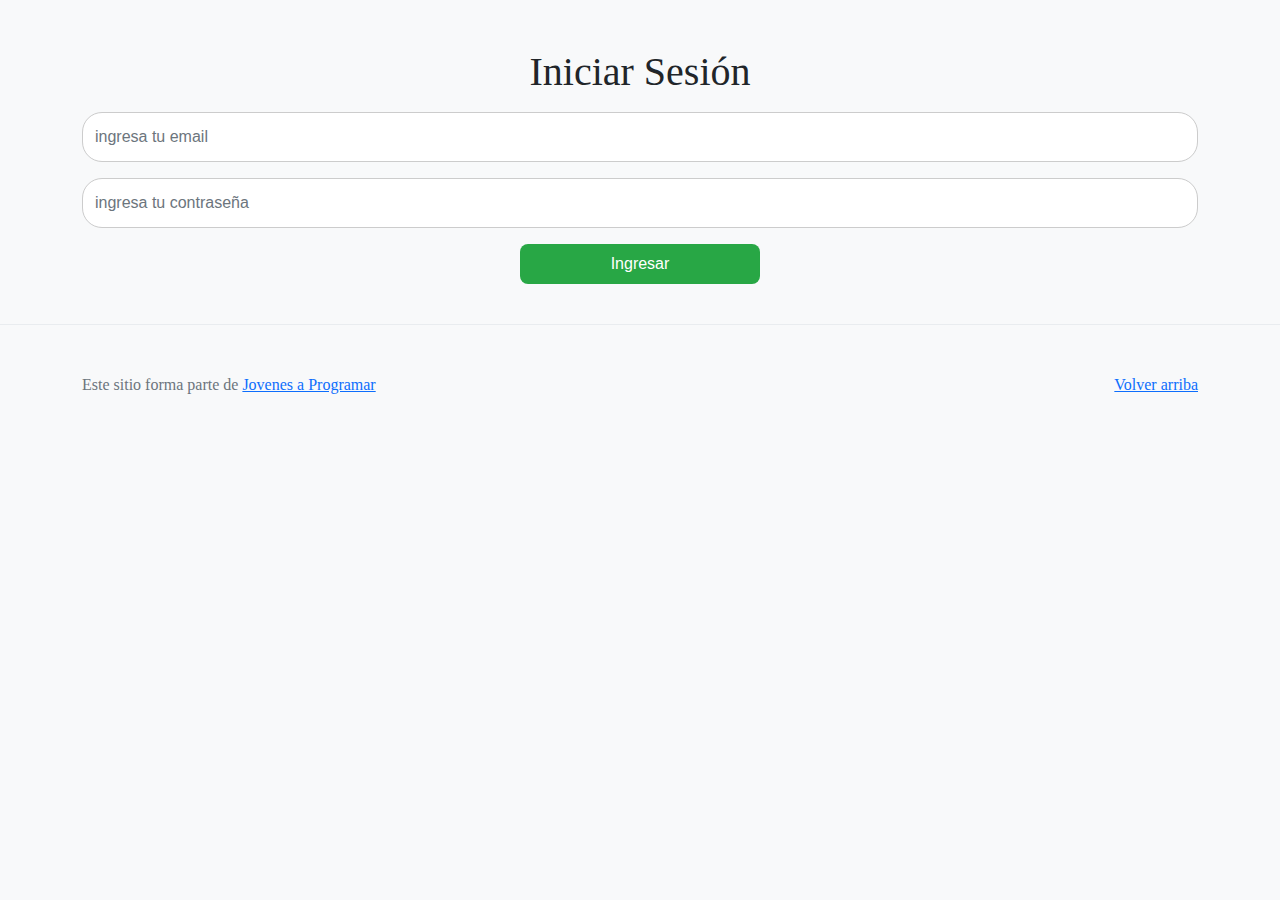
==== index.html @ 631a6965 "Desafiate, agregue la redireccion a login" ====
<!DOCTYPE html>
<html lang="es">

<head>
  <meta http-equiv="Content-Type" content="text/html; charset=UTF-8">
  <meta name="viewport" content="width=device-width, initial-scale=1, shrink-to-fit=no">
  <title>eMercado - Todo lo que busques está aquí</title>

  <link href="https://fonts.googleapis.com/css?family=Raleway:300,300i,400,400i,700,700i,900,900i" rel="stylesheet">
  <link href="css/bootstrap.min.css" rel="stylesheet">
  <link href="css/styles.css" rel="stylesheet">
</head>

<body>
  <nav class="navbar navbar-expand-lg navbar-dark bg-dark p-1">
    <div class="container">
      <button class="navbar-toggler" type="button" data-bs-toggle="collapse" data-bs-target="#navbarNav"
        aria-controls="navbarNav" aria-expanded="false" aria-label="Toggle navigation">
        <span class="navbar-toggler-icon"></span>
      </button>
      <div class="collapse navbar-collapse" id="navbarNav">
        <ul class="navbar-nav w-100 justify-content-between">
          <li class="nav-item">
            <a class="nav-link active" href="index.html">Inicio</a>
          </li>
          <li class="nav-item">
            <a class="nav-link" href="categories.html">Categorías</a>
          </li>
          <li class="nav-item">
            <a class="nav-link" href="sell.html">Vender</a>
          </li>
          <li class="nav-item">
          </li>
        </ul>
      </div>
    </div>
  </nav>
  <main>
    <div class="jumbotron text-center"></div>
    <div class="album py-5 bg-light">
      <div class="container">
        <div class="row">
          <div class="col-md-4">
            <div class="card mb-4 shadow-sm custom-card cursor-active" id="autos">
              <img class="bd-placeholder-img card-img-top" src="img/cars_index.jpg"
                alt="Imgagen representativa de la categoría 'Autos'">
              <h3 class="m-3">Autos</h3>
              <div class="card-body">
                <p class="card-text">Los mejores precios en autos 0 kilómetro, de alta y media gama.</p>
              </div>
            </div>
          </div>
          <div class="col-md-4">
            <div class="card mb-4 shadow-sm custom-card cursor-active" id="juguetes">
              <img class="bd-placeholder-img card-img-top" src="img/toys_index.jpg"
                alt="Imgagen representativa de la categoría 'Juguetes'">
              <h3 class="m-3">Juguetes</h3>
              <div class="card-body">
                <p class="card-text">Encuentra aquí los mejores precios para niños/as de cualquier edad.</p>
              </div>
            </div>
          </div>
          <div class="col-md-4">
            <div class="card mb-4 shadow-sm custom-card cursor-active" id="muebles">
              <img class="bd-placeholder-img card-img-top" src="img/furniture_index.jpg"
                alt="Imgagen representativa de la categoría 'Muebles'">
              <h3 class="m-3">Muebles</h3>
              <div class="card-body">
                <p class="card-text">Muebles antiguos, nuevos y para ser armados por uno mismo.</p>
              </div>
            </div>
          </div>
        </div>
        <div class="row">
          <a class="btn btn-light btn-lg btn-block" href="categories.html">Y mucho más!</a>
        </div>
      </div>
    </div>
  </main>
  <footer class="text-muted">
    <div class="container">
      <p class="float-end">
        <a href="#">Volver arriba</a>
      </p>
      <p>Este sitio forma parte de <a href="https://jovenesaprogramar.edu.uy/" target="_blank">Jovenes a Programar</a></p>
    </div>
  </footer>
  <script src="js/bootstrap.bundle.min.js"></script>
  <script src="js/login.js"></script>
  <script src="js/index.js"></script>
  <script src="js/init.js"></script>
</body>

</html>
---- css/styles.css ----
body {
  background-color: #9EABB1;
  font-family: 'Raleway', sans-serif;
}

.navbar-dark .navbar-nav .nav-link {
  color: rgba(255, 255, 255, 0.75);
}

.navbar-dark .navbar-nav .nav-link:hover {
  color: #fff;
}

.text-center.my-4 {
  background-color: #142326;
  color: #fff;
  padding: 20px;
  font-size: 2em;
  font-weight: bold;
  text-align: center;
  border-radius: 5px;
  margin-bottom: 40px;
}

.product-card {
  background-color: #fff;
  color: #000;
  border: 1px solid #D1D1D1;
  border-radius: 5px;
  padding: 15px;
  margin-bottom: 20px;
  box-shadow: 0 4px 8px rgba(0, 0, 0, 0.1);
  transition: transform 0.2s;
  width: 100%;
  max-width: 300px;
}

.product-card:hover {
  transform: scale(1.02);
}

.product-card img {
  max-width: 100%;
  height: auto;
  border-radius: 5px;
  margin-bottom: 10px;
}

.product-card h2 {
  font-size: 1.25em;
  margin-bottom: 10px;
  text-align: center;
}

.product-card p {
  font-size: 0.9em;
  margin-bottom: 5px;
  text-align: center;
}

.product-card .price {
  font-size: 1.2em;
  font-weight: bold;
  text-align: center;
  margin-top: 10px;
}

.product-card .sold {
  font-size: 0.85em;
  color: gray;
  text-align: center;
  margin-top: 5px;
}

.product-card .sold img {
  margin-right: 5px;
  vertical-align: middle;
}

#products-container {
  display: flex;
  flex-wrap: wrap;
  justify-content: center;
  gap: 20px;
}

/* Estilos de la rama master */

.jumbotron,
.card-body,
.container,
.site-header {
  font-family: 'Verdana', serif !important;
}

@media (min-width: 768px) {
  .bd-placeholder-img-lg {
    font-size: 3.5rem;
  }
}

.jumbotron {
  height: 50vh;
  padding: 5em inherit;
  margin-bottom: 0;
  background-color: #53C0FB;
  background: url('../img/cover_back.png');
  background-size: cover;
  background-position: center;
  background-repeat: no-repeat;
  color: black;
  font-weight: bold;
}

@media (min-width: 768px) {
  .jumbotron {
    padding-top: 6rem;
    padding-bottom: 6rem;
  }
}

.jumbotron p:last-child {
  margin-bottom: 0;
}

.jumbotron-heading {
  font-weight: 300;
}

.jumbotron .container {
  max-width: 40rem;
  background-color: rgba(255, 255, 255, 0.5);
  border-radius: 10px;
  text-shadow: 1px 1px 2px grey;
}

.jumbotron .lead {
  font-size: 38px;
}

footer {
  padding: 20px 0;
  padding-top: 3rem;
  padding-bottom: 3rem;
  background-color: #f8f9fa;
  border-top: 1px solid #e9ecef;
  margin-top: 40px;
}

footer p {
  margin-bottom: .25rem;
}

.site-header a {
  color: white;
  transition: ease-in-out color .15s;
}

.site-header .dropdown-menu a {
  color: black;
}

input[type="text"],
input[type="password"] {
  font-family: 'Istok Web', sans-serif;
  border-radius: 1.25rem;
  padding: 0.75em;
  border: 0.1em solid #ccc;
  width: 100%;
  box-sizing: border-box;
}

button.btn-primary {
  font-family: 'Istok Web', sans-serif;
  background-color: #28a745;
  border: none;
  border-radius: 0.5rem;
  padding: 0.5em 1em;
  width: 60%;
  min-width: 9em;
  max-width: 15em;
  margin: 1em auto;
  display: block;
  font-size: 1em;
  text-align: center;
}

.text-center {
  text-align: center;
}

h2 {
  text-align: center;
  margin-bottom: 1.5em;
}

::placeholder {
  color: #6c757d;
  opacity: 1;
  font-family: 'Istok Web', sans-serif;
}

::-webkit-input-placeholder {
  color: #6c757d;
  font-family: 'Istok Web', sans-serif;
}

:-ms-input-placeholder {
  color: #6c757d;
  font-family: 'Istok Web', sans-serif;
}

::-ms-input-placeholder {
  color: #6c757d;
  font-family: 'Istok Web', sans-serif;
}
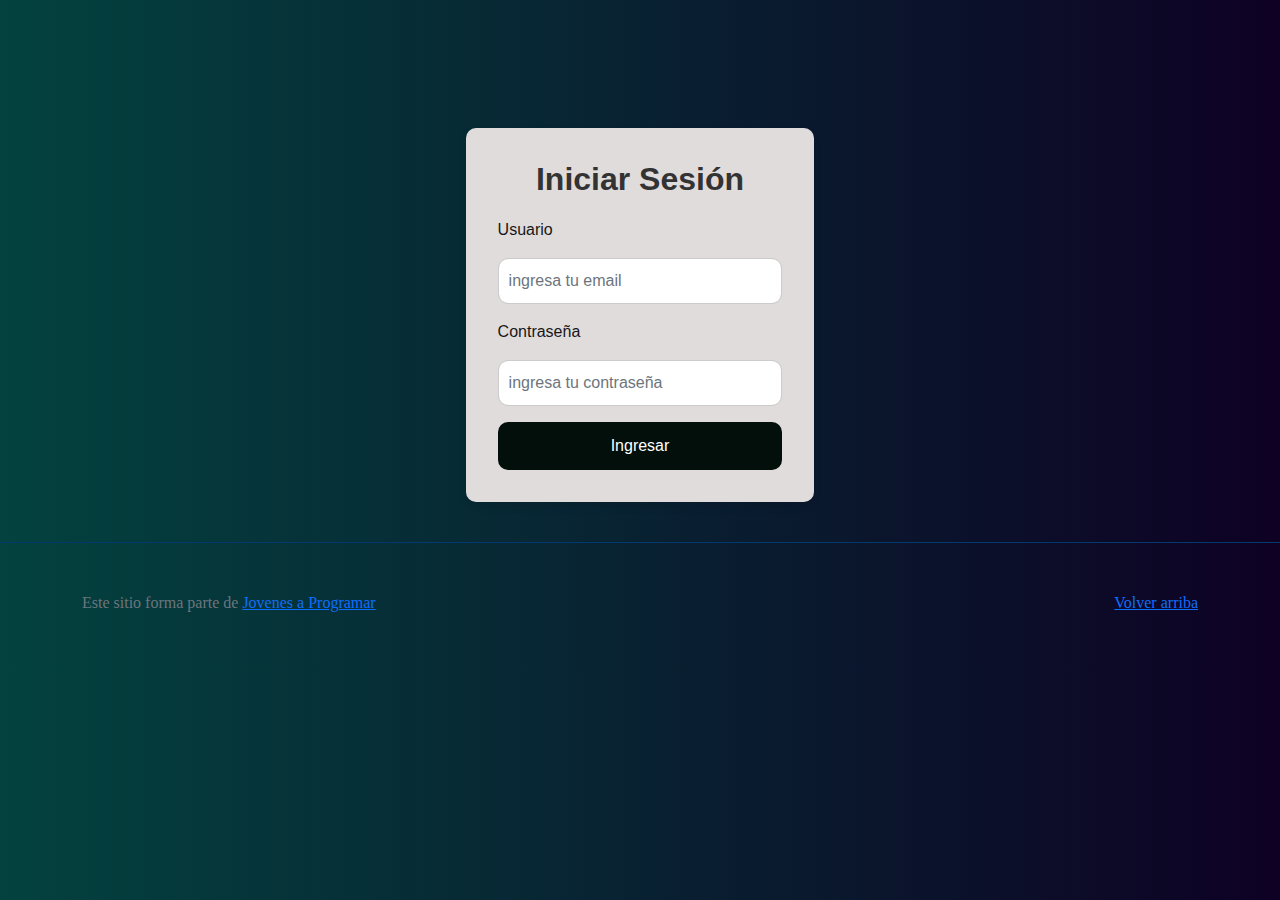
==== commit 6160393b: "agregar nombre de usuario en pantalla inicial" ====
--- a/index.html
+++ b/index.html
@@ -30,6 +30,7 @@
             <a class="nav-link" href="sell.html">Vender</a>
           </li>
           <li class="nav-item">
+            <span id="user-name" class="navbar-text text-light"></span>
           </li>
         </ul>
       </div>
--- a/css/styles.css
+++ b/css/styles.css
@@ -142,8 +142,9 @@
   padding: 20px 0;
   padding-top: 3rem;
   padding-bottom: 3rem;
-  background-color: #f8f9fa;
-  border-top: 1px solid #e9ecef;
+  background: linear-gradient(to right,#03423f, #0e0124);
+  border-top: 0.0625rem solid #03396e;
+  width: 100%;
   margin-top: 40px;
 }
 
@@ -160,57 +161,62 @@
   color: black;
 }
 
+.login-container {
+  background-color:#e0dcdc;
+    padding: 2rem;
+    border-radius: 0.625rem;
+    box-shadow: 0 0.25rem 0.5rem rgba(0, 0, 0, 0.1);
+    width: 21.8rem;
+ 
+}
+
+
+h2 {
+    text-align: center;
+    margin-bottom: 1.25rem;
+    color: #333;
+    font-weight: bold;
+}
+
+
+label {
+    display: block;
+    margin-bottom: 0.2rem;
+    color:#181717;
+}
+
+
 input[type="text"],
 input[type="password"] {
-  font-family: 'Istok Web', sans-serif;
-  border-radius: 1.25rem;
-  padding: 0.75em;
-  border: 0.1em solid #ccc;
-  width: 100%;
-  box-sizing: border-box;
-}
-
-button.btn-primary {
-  font-family: 'Istok Web', sans-serif;
-  background-color: #28a745;
-  border: none;
-  border-radius: 0.5rem;
-  padding: 0.5em 1em;
-  width: 60%;
-  min-width: 9em;
-  max-width: 15em;
-  margin: 1em auto;
-  display: block;
-  font-size: 1em;
-  text-align: center;
-}
-
-.text-center {
-  text-align: center;
-}
-
-h2 {
-  text-align: center;
-  margin-bottom: 1.5em;
-}
-
-::placeholder {
-  color: #6c757d;
-  opacity: 1;
-  font-family: 'Istok Web', sans-serif;
-}
-
-::-webkit-input-placeholder {
-  color: #6c757d;
-  font-family: 'Istok Web', sans-serif;
-}
-
-:-ms-input-placeholder {
-  color: #6c757d;
-  font-family: 'Istok Web', sans-serif;
-}
-
-::-ms-input-placeholder {
-  color: #6c757d;
-  font-family: 'Istok Web', sans-serif;
-}
+    width: 100%;
+    padding: 0.625rem;
+    margin-bottom: 1.5625rem;
+    margin-top: -0.3125rem;
+    border: 0.0625rem solid #ccc;
+    border-radius: 0.625rem;
+    box-sizing: border-box;
+    font-weight: lighter;
+}
+
+
+input[type="text"]:focus,
+input[type="password"]:focus {
+    outline: none;
+    border-color: #0011ff;
+}
+
+
+.btn-primary {
+    background-color: #020f0a;
+    color: white;
+    padding: 0.75rem 1.25rem;
+    border: none;
+    border-radius: 0.625rem;
+    cursor: pointer;
+    width: 100%;
+}
+
+
+.btn-primary:hover {
+    background-color: #000ed9;
+}
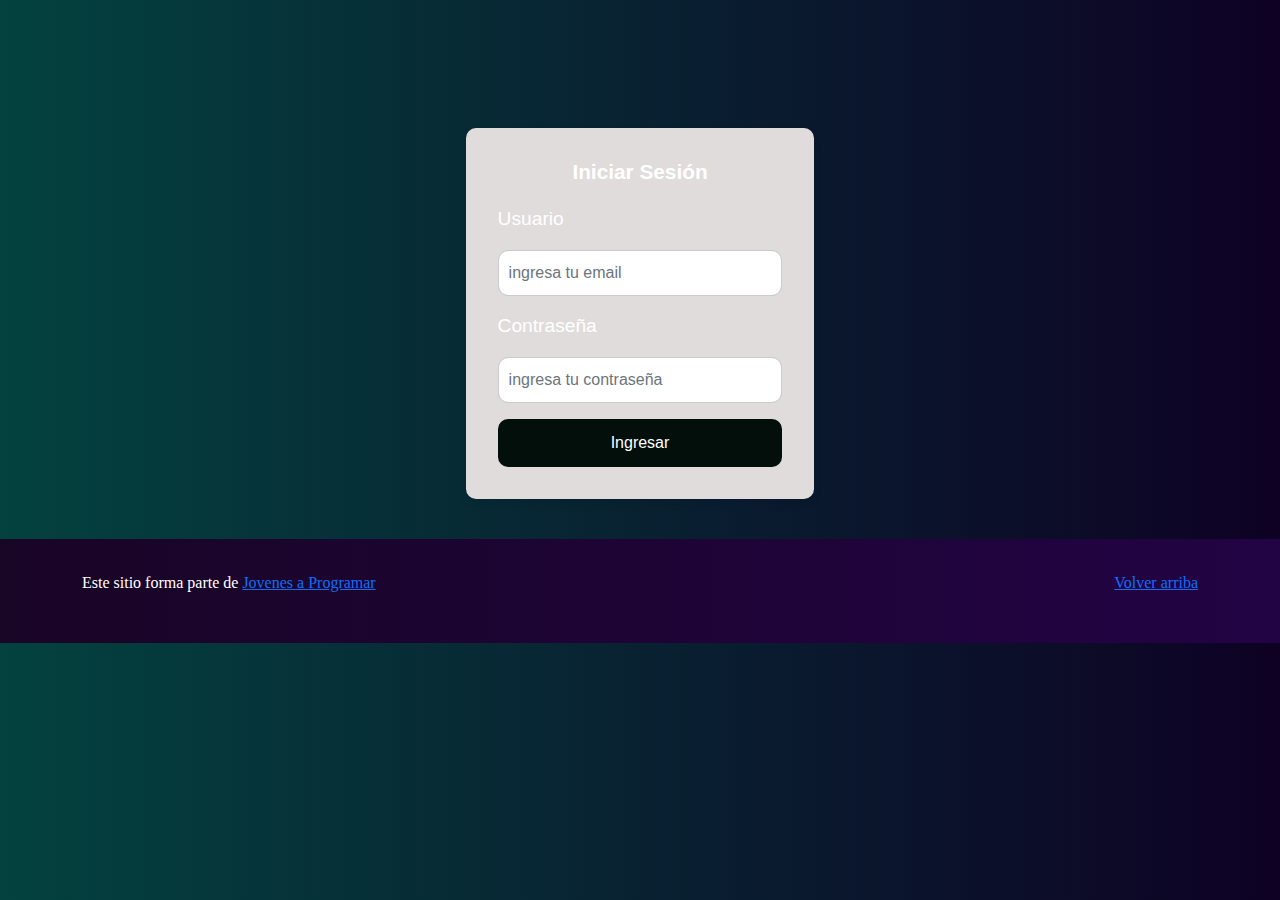
==== commit 8575c179: "arreglos username" ====
--- a/index.html
+++ b/index.html
@@ -30,7 +30,7 @@
             <a class="nav-link" href="sell.html">Vender</a>
           </li>
           <li class="nav-item">
-            <span id="user-name" class="navbar-text text-light"></span>
+            <a class="nav-link" id="user-name" href="my-profile.html"><a/>
           </li>
         </ul>
       </div>
--- a/css/styles.css
+++ b/css/styles.css
@@ -1,19 +1,30 @@
+:root {
+  --color-navbar: #461F56;
+  --color-button: #EDC235;
+  --color-button-hover: #FFD700;
+  --color-footer: #0E0425;
+  --color-text: #FFFFFF;
+  --color-comment-text: #f1f1f1;
+  --color-star: #EDC235;
+}
+
 body {
-  background-color: #9EABB1;
+  background-color: linear-gradient(to right, #484f52, #97a2a6, #484f52);
   font-family: 'Raleway', sans-serif;
 }
 
-.navbar-dark .navbar-nav .nav-link {
-  color: rgba(255, 255, 255, 0.75);
-}
-
-.navbar-dark .navbar-nav .nav-link:hover {
-  color: #fff;
-}
-
+.navbar .navbar-nav .nav-link {
+  color: rgb(243, 237, 241);
+  display: flex;
+  justify-content: space-between; 
+  align-items: center; 
+  width: 100%; 
+}
+
+/*info de productos*/
 .text-center.my-4 {
-  background-color: #142326;
-  color: #fff;
+  background: linear-gradient(to bottom, rgba(62, 1, 63, 0.936), rgba(114, 6, 105, 0.8));
+  color: #d8f632;
   padding: 20px;
   font-size: 2em;
   font-weight: bold;
@@ -23,14 +34,13 @@
 }
 
 .product-card {
-  background-color: #fff;
-  color: #000;
-  border: 1px solid #D1D1D1;
-  border-radius: 5px;
-  padding: 15px;
+  background-color: #4f0645ac;
+  color: #f5f5f3;
+  border-radius: 1em;
+  padding: 1em;
   margin-bottom: 20px;
   box-shadow: 0 4px 8px rgba(0, 0, 0, 0.1);
-  transition: transform 0.2s;
+  transition: transform 0.1s;
   width: 100%;
   max-width: 300px;
 }
@@ -42,7 +52,7 @@
 .product-card img {
   max-width: 100%;
   height: auto;
-  border-radius: 5px;
+  border-radius: 0.5em;
   margin-bottom: 10px;
 }
 
@@ -67,7 +77,7 @@
 
 .product-card .sold {
   font-size: 0.85em;
-  color: gray;
+  color: rgb(239, 229, 47);
   text-align: center;
   margin-top: 5px;
 }
@@ -140,16 +150,15 @@
 
 footer {
   padding: 20px 0;
-  padding-top: 3rem;
-  padding-bottom: 3rem;
-  background: linear-gradient(to right,#03423f, #0e0124);
-  border-top: 0.0625rem solid #03396e;
+  padding-top: 2rem;
+  padding-bottom: 2rem;
+  background: linear-gradient(to right,#190526, #220344);
   width: 100%;
   margin-top: 40px;
 }
 
 footer p {
-  margin-bottom: .25rem;
+  color: rgb(255, 255, 255);
 }
 
 .site-header a {
@@ -167,22 +176,21 @@
     border-radius: 0.625rem;
     box-shadow: 0 0.25rem 0.5rem rgba(0, 0, 0, 0.1);
     width: 21.8rem;
- 
-}
-
+}
 
 h2 {
     text-align: center;
     margin-bottom: 1.25rem;
-    color: #333;
+    color: #f1edf0;
     font-weight: bold;
 }
 
-
 label {
+    font-family: 'Rajdhani', sans-serif;
+    font-size: 1.2em;
     display: block;
     margin-bottom: 0.2rem;
-    color:#181717;
+    color:var(--color-text);
 }
 
 
@@ -218,5 +226,275 @@
 
 
 .btn-primary:hover {
-    background-color: #000ed9;
-}
+    background-color: #f0f0479e;
+}
+
+.soon-card {
+  background-color: rgba(222, 186, 219, 0.5); 
+  color: white;
+  border: 1px solid #D1D1D1;
+  border-radius: 5px;
+  padding: 15px;
+  margin-bottom: 20px;
+  box-shadow: 0 4px 8px rgba(0, 0, 0, 0.1);
+  display: flex;
+  align-items: center;
+  justify-content: center;
+  text-align: center;
+  width: 100%;
+  max-width: 300px; 
+}
+
+.text-center {
+  text-align: center; /* Alinea el texto en el centro */
+  font-size: 130%; /* Aumenta el tamaño de fuente */
+  color:white /* Cambia el color del texto */
+}
+
+.p-4 {
+  padding: 16px; /* Agrega padding de 16px en todos los lados */
+}
+
+.catName {
+  font-weight: bold; /* Pone en negrita el texto */
+  color: rgba(195, 236, 83, 0.872); /* Cambia el color de la categoría */
+}
+
+/* Estilos para el grupo de botones de ordenamiento */
+.btn-group-toggle .btn {
+  background-color: #f0f0f0; /* Color de fondo */
+  border: 0.1em solid #ccc; /* Borde */
+  color: #333; /* Color del texto */
+  padding: 0.5rem 1rem; /* Espaciado interno */
+  border-radius: 0.375rem; /* Bordes redondeados */
+  transition: background-color 0.3s ease, color 0.3s ease; /* Transiciones suaves */
+}
+
+/* Efecto hover para los botones de ordenamiento */
+.btn-group-toggle .btn:hover {
+  background-color: #e0e0e0; /* Color al pasar el mouse */
+  color: #000; /* Color del texto al pasar el mouse */
+}
+
+/* Estilos para la sección de precio */
+.text-end p {
+  font-weight: bold; /* Negrita para el texto */
+  color: #555; /* Color del texto */
+}
+
+/* Estilos para los botones de filtro */
+.btn-group button {
+  background-color: #a41f50d5; /* Color de fondo del botón */
+  color: rgb(203, 240, 69); /* Color del texto */
+  border: none; /* Sin borde */
+  border-radius: 0.375rem; /* Bordes redondeados */
+  padding: 0.5rem 0.7em; /* Espaciado interno */
+  transition: background-color 0.3s ease; /* Transición suave */
+}
+
+/* Efecto hover para los botones de filtro */
+.btn-group button:hover {
+  background-color: #f9f2f2a9; /* Color al pasar el mouse */
+}
+
+/*==ESTILOS PARA INFORMACION DE PRODUCTO */
+
+/* contenedor */
+#product-info-container {
+  display: flex;
+  justify-content: space-between;
+  align-items: flex-start;
+  background: linear-gradient(to bottom, rgba(197, 66, 99, 0.8), rgba(70, 31, 86, 0.8));
+  padding: 20px;
+  border-radius: 20px;
+  box-shadow: 0 4px 8px rgba(0, 0, 0, 0.3);
+  margin-top: 20px;
+}
+
+/* imagen */
+#product-info-container .col-md-6:first-child {
+  flex: 1;
+  margin-right: 20px;
+}
+
+#product-info-container .col-md-6 img {
+  width: 100%; 
+  height: auto;
+  border-radius: 10px; 
+}
+
+/* carousel */
+#product-images {
+  margin-top: 20px;
+}
+
+#product-images .carousel-control-prev-icon,
+#product-images .carousel-control-next-icon {
+  background-color: rgba(0, 0, 0, 0.5); 
+}
+
+/* informacion */
+#product-info-container .col-md-6:last-child {
+  flex: 1;
+  display: flex;
+  flex-direction: column;
+  justify-content: center;
+}
+
+#product-info-container h1 {
+  font-size: 3em;
+  font-weight: bold;
+  margin-bottom: 20px;
+  color: #342803;
+}
+
+#product-info-container p {
+  font-size: 1.1em;
+  color: #f5efef;
+  margin-bottom: 10px;
+}
+
+/* Precio*/
+#product-price {
+  font-size: 2em; 
+  color: #efe8ec; 
+}
+
+/* Vendidos*/
+#sold-count {
+  color: rgba(245, 245, 245, 0.295); 
+  font-size: 1em; 
+}
+
+/* Estilo para la sección de calificación */
+
+#opinion {
+  width: 100%; /* Ancho completo */
+  border-radius: 5px; /* Bordes redondeados */
+  border: 1px solid #ccc; /* Borde gris */
+  padding: 10px; /* Espaciado interno */
+  margin-top: 0.5rem; /* Espaciado superior */
+  resize: vertical; /* Permitir cambiar tamaño solo verticalmente */
+  background-color: #ede3e8d3;
+}
+
+.rating-section {
+  margin-top: 1.5rem;
+  background: linear-gradient(to bottom, rgba(197, 66, 99, 0.8) 0%, rgba(70, 31, 86, 0.8) 100%);
+  margin: auto;
+  margin-top: 2rem;
+  padding: 1rem;
+  max-width: 50rem;
+  border-radius: 1.5rem;
+  box-shadow: 0 0.4rem 0.8rem rgba(0, 0, 0, 0.3);
+}
+
+.rating-section h2 {
+  font-family: 'Rajdhani', sans-serif;
+  font-size: 1.5em; /* Mantener tamaño relativo */
+  margin-bottom: 2rem; /* 20px en rem */
+  text-align: center;
+  color: var(--color-text);
+}
+
+.star-rating {
+  display: flex;
+  justify-content: center;
+  margin-bottom: 2rem; /* 20px en rem */
+}
+
+.star-rating input {
+  display: none; /* Esconder los inputs */
+}
+
+.star-rating label {
+  font-size: 2.5em; /* Mantener tamaño relativo */
+  color: #ccc; 
+  cursor: pointer;
+  transition: color 0.3s ease-in-out;
+}
+
+/* Estrellas doradas cuando están seleccionadas */
+.star-rating input:checked ~ label {
+  color: #FFD700;
+}
+
+/* Efecto hover para las estrellas */
+.star-rating label:hover,
+.star-rating label:hover ~ label {
+  color: #FFD700;
+}
+
+/* Estilo para la sección de comentarios */
+#comments-section {
+  margin-top: 1.5rem;
+  background: linear-gradient(to bottom, rgba(197, 66, 99, 0.8) 0%, rgba(70, 31, 86, 0.8) 100%);
+  margin: 0 auto;
+  padding: 1rem;
+  max-width: 50rem;
+  border-radius: 1.5rem;
+  box-shadow: 0 0.4rem 0.8rem rgba(0, 0, 0, 0.3);
+  color: white
+}
+
+.comment {
+  border-bottom: 0.1rem solid #ddd;
+  padding: 1rem 0;
+}
+
+.comment-header {
+  display: flex;
+  justify-content: space-between;
+  font-weight: bold;
+}
+.comment-header .user {
+  font-size: 1em;
+  font-weight: bold;
+  letter-spacing: 0.05em;
+  color: #330224;
+}
+
+.comment-header .date {
+  font-size: 0.9em;
+    color: #ccc;
+    margin-left: 1rem;
+}
+
+.comment-rating {
+  color: #ffdf00;
+  margin-right: 1rem;
+  font-size: 1.5em;
+}
+
+.comment-text {
+  margin-top: 0.9rem;
+  font-size: 1em;
+  color: #f1f1f1;
+  line-height: 1.5em;
+}
+
+/*===PRODUCTOS RELACIONADOS===*/
+#related-products-container {
+  margin-top: 2rem;
+  background: linear-gradient(to bottom, rgba(224, 78, 114, 0.5), rgba(70, 31, 86, 0.8));
+  padding: 1rem;
+  border-radius: 20px;
+  box-shadow: 0 4px 8px rgba(0, 0, 0, 0.3);
+  max-width: 414px;
+}
+
+#related-products h3 {
+  font-family: 'Rajdhani', sans-serif;
+  font-weight: bold;
+  font-size: 20px;
+  letter-spacing: 0.2em; /* 20% */
+  text-align: center;
+  color: var(--color-text);
+  margin-bottom: 1rem;
+}
+
+#related-products .row {
+  display: flex;
+  flex-wrap: wrap;
+  gap: 20px;
+}
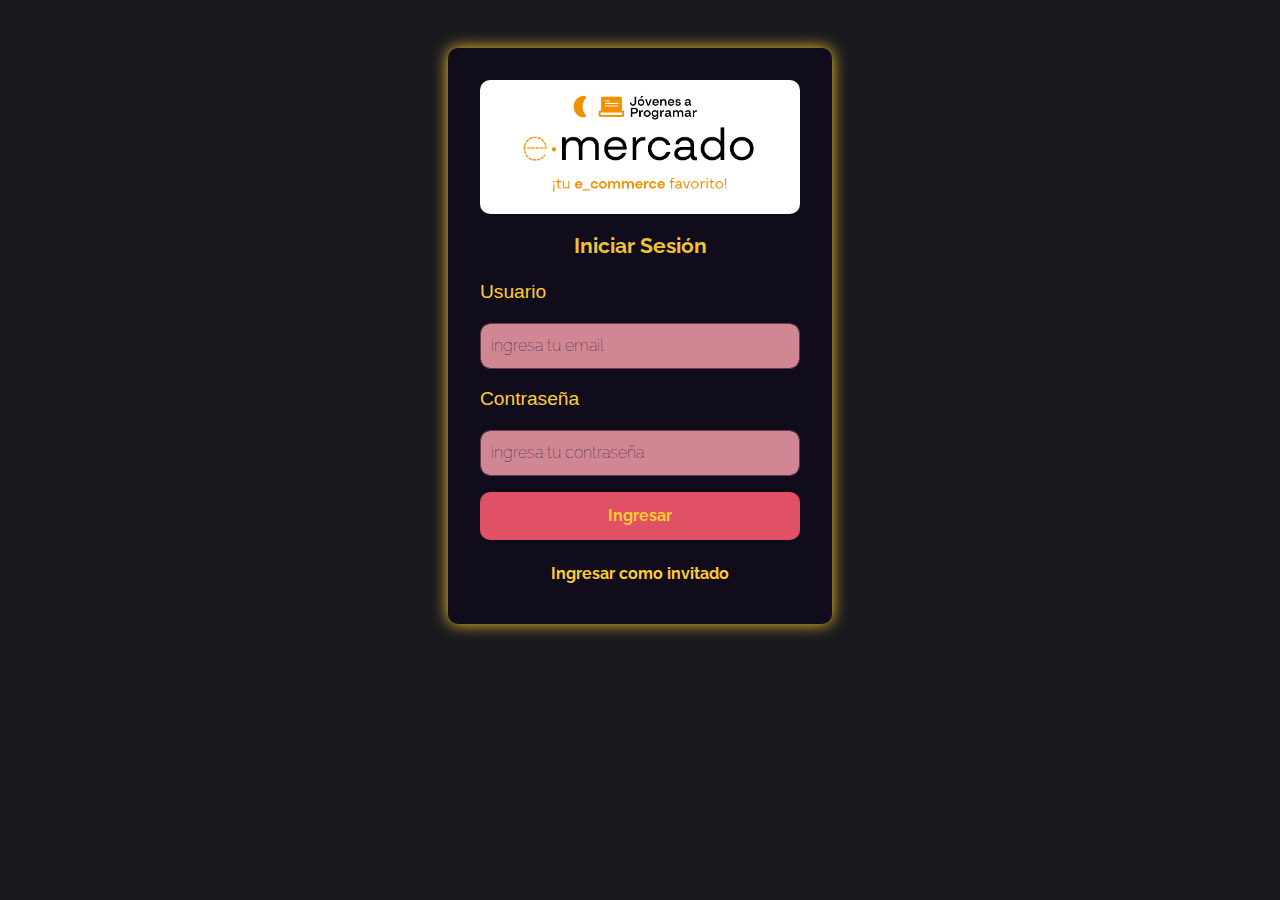
==== commit efa240ec: "ajustes de estilos navbar y login" ====
--- a/index.html
+++ b/index.html
@@ -12,7 +12,7 @@
 </head>
 
 <body>
-  <nav class="navbar navbar-expand-lg navbar-dark bg-dark p-1">
+  <nav class="navbar navbar-expand-lg navbar-dark p-1">
     <div class="container">
       <button class="navbar-toggler" type="button" data-bs-toggle="collapse" data-bs-target="#navbarNav"
         aria-controls="navbarNav" aria-expanded="false" aria-label="Toggle navigation">
--- a/css/styles.css
+++ b/css/styles.css
@@ -9,18 +9,104 @@
 }
 
 body {
-  background-color: linear-gradient(to right, #484f52, #97a2a6, #484f52);
+  background-color: #19181e;
   font-family: 'Raleway', sans-serif;
 }
 
+/*===BARRA DE NAVEGACIÓN===*/
+
+/*Barra de navegación*/
+nav{
+  background-color: #0E0425;
+  border-radius: 20px;
+  width: 80%;
+  margin:auto;
+}
+/*botones, links*/
 .navbar .navbar-nav .nav-link {
-  color: rgb(243, 237, 241);
-  display: flex;
-  justify-content: space-between; 
-  align-items: center; 
-  width: 100%; 
-}
-
+  color: #e05165;
+  margin-left: 5rem;
+  background-color: #EDC235;
+  border-radius: 15px;
+  font-weight: bold;
+  letter-spacing: 1px;
+  text-transform: uppercase;
+}
+
+/*===LOGIN===*/
+
+.login-container {
+  margin: auto;
+  background-color: #100c1b; 
+  padding: 2rem;
+  border-radius: 0.625rem;
+  box-shadow: 0 0 1rem #ffcc31;
+  width: 24rem;
+}
+.banner {
+  margin-bottom: 20px; 
+}
+.banner img {
+  max-width: 100%; 
+  height: auto; 
+  border-radius: 10px; 
+}
+.login-container h2{
+  text-align: center;
+  margin-bottom: 1.25rem;
+  color: #EDC235;
+  font-weight: bold;
+}
+.login-container label{
+  color: #ffcc31;
+  font-family: 'Rajdhani', sans-serif;
+  font-size: 1.2em;
+  display: block;
+  margin-bottom: 0.2rem;
+}
+.login-container input[type="text"],
+input[type="password"] {
+  background-color: #d08794;
+  width: 100%;
+  padding: 0.625rem;
+  border: 0.0625rem solid #693747;
+  border-radius: 0.625rem;
+  box-sizing: border-box;
+  font-weight: lighter;
+}
+.login-container input[type="text"]:focus,
+input[type="password"]:focus {
+  outline: none;
+  border-color: #edc235;
+  background-color: #693747;
+}
+.login-container input[type="text"]::placeholder,
+input[type="password"]::placeholder {
+  color: #190526;
+}
+.login-container .btn-primary {
+  background-color: #e05165;
+  color: #ffcc31;
+  font-weight: bold;
+  padding: 0.75rem 1.25rem;
+  border: none;
+  border-radius: 0.625rem;
+  cursor: pointer;
+  width: 100%;
+}
+.login-container .btn-primary:hover {
+  background-color: #e21934;
+}
+.login-container .btn-secondary{
+  color: #ffcc31;
+  font-weight: bold;
+  background: none;
+  border: none;
+  margin-top: 1rem;
+}
+.login-container .btn-secondary:hover {
+  color: #e21934;
+}
 /*info de productos*/
 .text-center.my-4 {
   background: linear-gradient(to bottom, rgba(62, 1, 63, 0.936), rgba(114, 6, 105, 0.8));
@@ -170,64 +256,6 @@
   color: black;
 }
 
-.login-container {
-  background-color:#e0dcdc;
-    padding: 2rem;
-    border-radius: 0.625rem;
-    box-shadow: 0 0.25rem 0.5rem rgba(0, 0, 0, 0.1);
-    width: 21.8rem;
-}
-
-h2 {
-    text-align: center;
-    margin-bottom: 1.25rem;
-    color: #f1edf0;
-    font-weight: bold;
-}
-
-label {
-    font-family: 'Rajdhani', sans-serif;
-    font-size: 1.2em;
-    display: block;
-    margin-bottom: 0.2rem;
-    color:var(--color-text);
-}
-
-
-input[type="text"],
-input[type="password"] {
-    width: 100%;
-    padding: 0.625rem;
-    margin-bottom: 1.5625rem;
-    margin-top: -0.3125rem;
-    border: 0.0625rem solid #ccc;
-    border-radius: 0.625rem;
-    box-sizing: border-box;
-    font-weight: lighter;
-}
-
-
-input[type="text"]:focus,
-input[type="password"]:focus {
-    outline: none;
-    border-color: #0011ff;
-}
-
-
-.btn-primary {
-    background-color: #020f0a;
-    color: white;
-    padding: 0.75rem 1.25rem;
-    border: none;
-    border-radius: 0.625rem;
-    cursor: pointer;
-    width: 100%;
-}
-
-
-.btn-primary:hover {
-    background-color: #f0f0479e;
-}
 
 .soon-card {
   background-color: rgba(222, 186, 219, 0.5); 
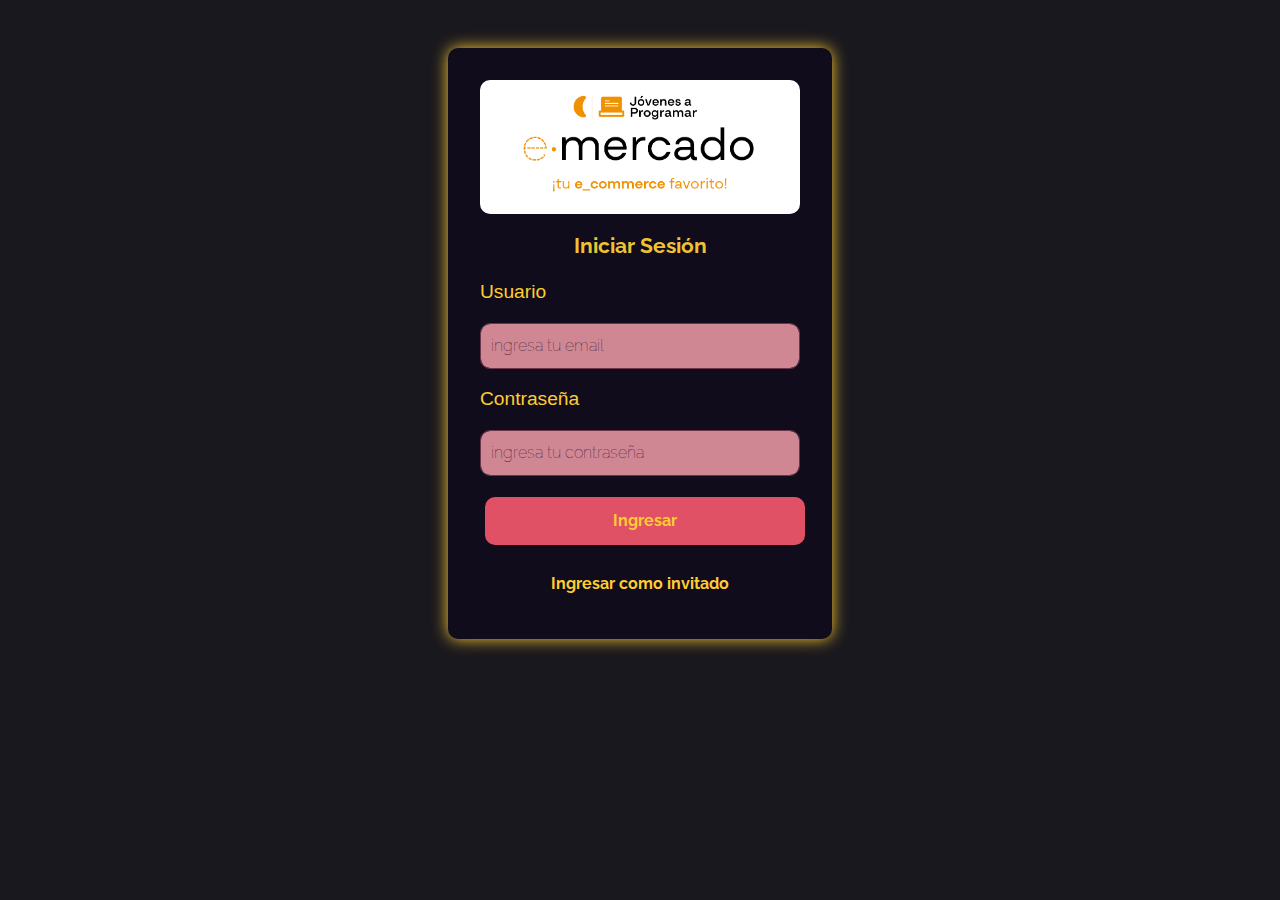
==== commit 5b91f5fe: "Funcionalidad y estilos del perfil" ====
--- a/index.html
+++ b/index.html
@@ -30,8 +30,11 @@
             <a class="nav-link" href="sell.html">Vender</a>
           </li>
           <li class="nav-item">
-            <a class="nav-link" id="user-name" href="my-profile.html"><a/>
+            <a class="nav-link active" id="user-name" href="my-profile.html">Mi Perfil<a/>
           </li>
+          <li class="nav-item d-flex align-items-center">
+            <img id="navbar-profile-pic" src="default-pic.jpg" alt="Foto de perfil" class="rounded-circle">
+        </li>
         </ul>
       </div>
     </div>
--- a/css/styles.css
+++ b/css/styles.css
@@ -7,7 +7,7 @@
   --color-comment-text: #f1f1f1;
   --color-star: #EDC235;
 }
-
+/*GENERALES (aplican en todas las paginas)*/
 body {
   background-color: #19181e;
   font-family: 'Raleway', sans-serif;
@@ -15,22 +15,54 @@
 
 /*===BARRA DE NAVEGACIÓN===*/
 
-/*Barra de navegación*/
-nav{
-  background-color: #0E0425;
+/* Barra de navegación */
+nav {
+  background-color: #461F56;
   border-radius: 20px;
-  width: 80%;
-  margin:auto;
-}
-/*botones, links*/
+  width: 95%; /* Ancho ajustado a un porcentaje más flexible */
+  max-width: 1200px; /* Limita el ancho máximo en pantallas grandes */
+  margin: auto; /* Centra la barra de navegación en la pantalla */
+  padding: 0.5rem 0; /* Espaciado interior, ajustable según el tamaño de la pantalla */
+}
+
+/* Botones, links */
 .navbar .navbar-nav .nav-link {
-  color: #e05165;
-  margin-left: 5rem;
+  color: #e05165; /* Establece el color del texto */
+  margin-left: 2rem; /* Reduce el margen para una mejor disposición en pantallas pequeñas */
+  margin-right: 2rem; /* Igual margen derecho para mantener la alineación */
   background-color: #EDC235;
-  border-radius: 15px;
+  border-radius: 17px;
   font-weight: bold;
   letter-spacing: 1px;
   text-transform: uppercase;
+  padding: 0.3rem 0.6rem;; /* Añade espacio interior al botón */
+  font-size: 1rem; /* Tamaño de fuente flexible */
+  transition: background-color 0.3s ease-in-out; /* Suaviza el cambio de color de fondo al pasar el mouse */
+}
+
+/* Ajustes para pantallas pequeñas */
+@media (max-width: 768px) {
+  nav {
+    width: 95%; /* Más ancho en pantallas más pequeñas */
+    padding: 0.5rem 0; /* Mantiene el espaciado flexible */
+  }
+
+  .navbar .navbar-nav .nav-link {
+    font-size: 0.9rem; /* Reduce el tamaño de los botones en pantallas pequeñas */
+    margin-left: 0.5rem; /* Ajusta el margen de los botones */
+    margin-right: 0.5rem; /* Ajusta el margen de los botones */
+    padding: 0.4rem 0.6rem; /* Reduce el padding en pantallas pequeñas */
+  }
+}
+
+/* Ajustes para pantallas más grandes */
+@media (min-width: 1200px) {
+  .navbar .navbar-nav .nav-link {
+    font-size: 1.1rem; /* Aumenta el tamaño de los botones en pantallas grandes */
+    padding: 0.6rem 1.2rem; /* Ajusta el padding en pantallas grandes */
+    margin-left: 4rem; /* Espacio entre los enlaces */
+    margin-right: 4rem; /* Espacio entre los enlaces */
+  }
 }
 
 /*===LOGIN===*/
@@ -107,6 +139,89 @@
 .login-container .btn-secondary:hover {
   color: #e21934;
 }
+
+/*===PRODUCT-INFO===*/
+
+#product-info main {
+  background-color: #0E0425;
+  width: 80%;
+  margin: auto;
+  border-radius: 20px;
+}
+
+#product-info main .container{
+  margin-top: 2rem;
+  padding: 2rem;
+  padding-bottom: 2rem;
+}
+/*INFO DE PRODUCTOS*/
+
+/* contenedor */
+#product-info-container {
+  display: flex;
+  justify-content: space-between;
+  align-items: flex-start;
+  background: linear-gradient(to bottom, rgba(197, 66, 99, 0.8), rgba(70, 31, 86, 0.8));
+  padding: 20px;
+  border-radius: 20px;
+  box-shadow: 0 4px 8px rgba(0, 0, 0, 0.3);
+}
+
+/* imagen */
+#product-info-container .col-md-6:first-child {
+  flex: 1;
+  margin-right: 20px;
+}
+
+#product-info-container .col-md-6 img {
+  width: 100%; 
+  height: auto;
+  border-radius: 10px; 
+}
+
+/* carousel */
+#product-images {
+  margin-top: 20px;
+}
+
+#product-images .carousel-control-prev-icon,
+#product-images .carousel-control-next-icon {
+  background-color: rgba(0, 0, 0, 0.5); 
+}
+
+/* informacion */
+#product-info-container .col-md-6:last-child {
+  flex: 1;
+  display: flex;
+  flex-direction: column;
+  justify-content: center;
+}
+
+#product-info-container h1 {
+  font-size: 3em;
+  font-weight: bold;
+  margin-bottom: 20px;
+  color: white;
+}
+
+#product-info-container p {
+  font-size: 1.1em;
+  color: #f4d7e3;
+  margin-bottom: 10px;
+}
+
+/* Precio*/
+#product-price {
+  font-size: 2em; 
+  color: #efe8ec; 
+}
+
+/* Vendidos*/
+#sold-count {
+  color: yellow;
+  font-size: 1em; 
+}
+
 /*info de productos*/
 .text-center.my-4 {
   background: linear-gradient(to bottom, rgba(62, 1, 63, 0.936), rgba(114, 6, 105, 0.8));
@@ -285,7 +400,7 @@
 
 .catName {
   font-weight: bold; /* Pone en negrita el texto */
-  color: rgba(195, 236, 83, 0.872); /* Cambia el color de la categoría */
+  color: rgba(255, 255, 0, 0.844); /* Cambia el color de la categoría */
 }
 
 /* Estilos para el grupo de botones de ordenamiento */
@@ -307,7 +422,7 @@
 /* Estilos para la sección de precio */
 .text-end p {
   font-weight: bold; /* Negrita para el texto */
-  color: #555; /* Color del texto */
+  color: #f2f0f0; /* Color del texto */
 }
 
 /* Estilos para los botones de filtro */
@@ -325,77 +440,7 @@
   background-color: #f9f2f2a9; /* Color al pasar el mouse */
 }
 
-/*==ESTILOS PARA INFORMACION DE PRODUCTO */
-
-/* contenedor */
-#product-info-container {
-  display: flex;
-  justify-content: space-between;
-  align-items: flex-start;
-  background: linear-gradient(to bottom, rgba(197, 66, 99, 0.8), rgba(70, 31, 86, 0.8));
-  padding: 20px;
-  border-radius: 20px;
-  box-shadow: 0 4px 8px rgba(0, 0, 0, 0.3);
-  margin-top: 20px;
-}
-
-/* imagen */
-#product-info-container .col-md-6:first-child {
-  flex: 1;
-  margin-right: 20px;
-}
-
-#product-info-container .col-md-6 img {
-  width: 100%; 
-  height: auto;
-  border-radius: 10px; 
-}
-
-/* carousel */
-#product-images {
-  margin-top: 20px;
-}
-
-#product-images .carousel-control-prev-icon,
-#product-images .carousel-control-next-icon {
-  background-color: rgba(0, 0, 0, 0.5); 
-}
-
-/* informacion */
-#product-info-container .col-md-6:last-child {
-  flex: 1;
-  display: flex;
-  flex-direction: column;
-  justify-content: center;
-}
-
-#product-info-container h1 {
-  font-size: 3em;
-  font-weight: bold;
-  margin-bottom: 20px;
-  color: #342803;
-}
-
-#product-info-container p {
-  font-size: 1.1em;
-  color: #f5efef;
-  margin-bottom: 10px;
-}
-
-/* Precio*/
-#product-price {
-  font-size: 2em; 
-  color: #efe8ec; 
-}
-
-/* Vendidos*/
-#sold-count {
-  color: rgba(245, 245, 245, 0.295); 
-  font-size: 1em; 
-}
-
 /* Estilo para la sección de calificación */
-
 #opinion {
   width: 100%; /* Ancho completo */
   border-radius: 5px; /* Bordes redondeados */
@@ -415,6 +460,7 @@
   max-width: 50rem;
   border-radius: 1.5rem;
   box-shadow: 0 0.4rem 0.8rem rgba(0, 0, 0, 0.3);
+  color: white;
 }
 
 .rating-section h2 {
@@ -501,6 +547,24 @@
   line-height: 1.5em;
 }
 
+/*boton enviar*/
+#submit-rating {
+  background-color: #dc90d0a9; /* Color de fondo principal */
+  color: white; /* Color del texto */
+  padding: 10px 20px; /* Espaciado interno */
+  font-size: 1rem; /* Tamaño del texto */
+  border: none; /* Eliminar el borde */
+  border-radius: 1em; /* Bordes redondeados */
+  cursor: pointer; /* Cursor de puntero */
+  transition: background-color 0.3s ease, transform 0.2s ease; /* Transición suave en hover */
+  box-shadow: 0 2px 5px rgba(0, 0, 0, 0.2); /* Sombra ligera */
+}
+
+#submit-rating:hover {
+  background-color: #e0e93675; /* Color de fondo al pasar el mouse */
+  transform: translateY(-2px); /* Efecto de elevarse */
+}
+
 /*===PRODUCTOS RELACIONADOS===*/
 #related-products-container {
   margin-top: 2rem;
@@ -526,3 +590,80 @@
   flex-wrap: wrap;
   gap: 20px;
 }
+
+/*SECCION DE PERFIL*/
+
+.perfil-section {
+  display: flex;
+  flex-direction: column; /* Organiza los elementos en una columna */
+  align-items: center;    /* Centra los elementos horizontalmente */
+  justify-content: center; /* Centra los elementos verticalmente */
+  height: calc(100vh - 56px); /* Resta la altura de la navbar (aprox. 56px) */
+  margin-top: 1.5rem;
+  background: linear-gradient(to bottom, rgba(197, 66, 99, 0.8) 0%, rgba(70, 31, 86, 0.8) 100%);
+  margin: 0 auto;
+  padding: 1rem;
+  max-width: 50rem;
+  border-radius: 1.5rem;
+  box-shadow: 0 0.4rem 0.8rem rgba(0, 0, 0, 0.3);
+  color: white
+}
+
+.perfil-section h2 {
+  margin-bottom: 20px; /* Espaciado debajo del título */
+  color:white
+}
+
+.perfil-section .btn {
+  margin-top: 10px; /* Espaciado encima del botón */
+  border-radius: 2em;
+  color: white;
+}
+
+#profile-pic {
+  width: 150px; /* Tamaño por defecto */
+  height: 150px; /* Tamaño por defecto */
+  border-radius: 50%; /* Para hacerla redonda */
+  object-fit: cover; /* Ajusta la imagen dentro del contenedor */
+  background-color: #e0e0e0; /* Color de fondo por defecto */
+}
+
+#navbar-profile-pic {
+  width: 40px; /* Tamaño acorde en la barra de navegación */
+  height: 40px; /* Tamaño acorde en la barra de navegación */
+  border-radius: 50%; /* Hace que la imagen sea redonda */
+}
+
+button {
+  margin: 5px; /* Espacio entre botones */
+  padding: 10px 15px; /* Espaciado interno para botones */
+  font-size: 16px; /* Tamaño de fuente para botones */
+  border-radius: 5px; /* Bordes redondeados para botones */
+}
+
+/*boton ajustar tamaño*/
+.btn-secondary {
+  background-color: #8f17db; /* Color de fondo del botón secundario */
+  color: white; /* Color de texto del botón secundario */
+}
+/*boton eliminar*/
+.btn-danger {
+  background-color: #dc3545; /* Color de fondo del botón de eliminar */
+  color: white; /* Color de texto del botón de eliminar */
+}
+/*boton guardar*/
+.btn-primary {
+  background-color: #de21cb; /* Color de fondo del botón de guardar */
+  color: white; /* Color de texto del botón de guardar */
+}
+
+button:hover {
+  opacity: 0.9; /* Efecto de hover para todos los botones */
+}
+
+#navbar-profile-pic {
+  width: 3rem; /* Tamaño de la imagen en la barra de navegación*/
+  height: 3rem; /* Tamaño de la imagen en la barra de navegación*/
+  border-radius: 50%; /* Para redondear la imagen */
+  margin-left: 0.625rem; /* Espaciado a la izquierda) */
+}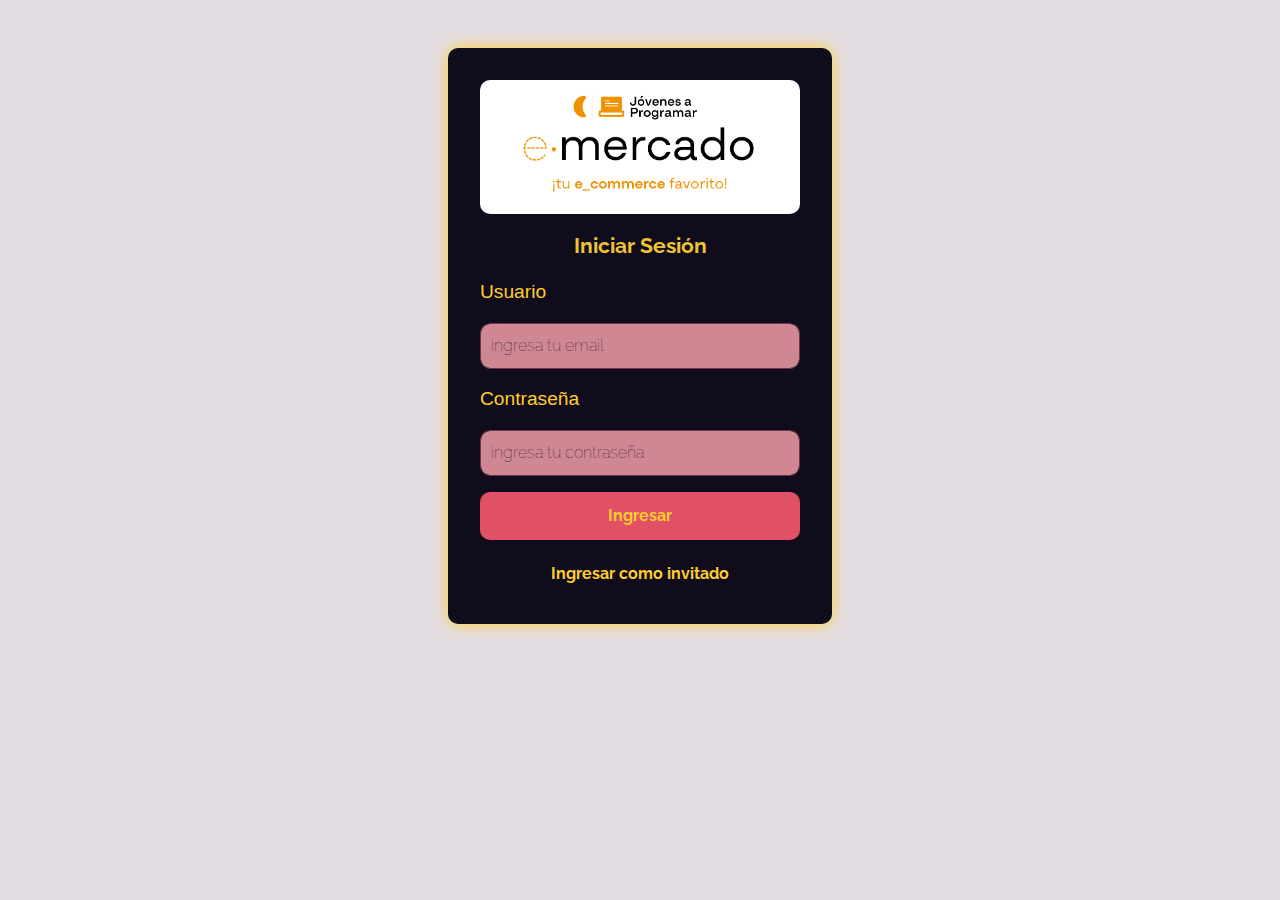
==== commit b4ac6d10: "función de dark-mode" ====
--- a/index.html
+++ b/index.html
@@ -34,6 +34,10 @@
           </li>
           <li class="nav-item d-flex align-items-center">
             <img id="navbar-profile-pic" src="default-pic.jpg" alt="Foto de perfil" class="rounded-circle">
+        </li>
+        <li class="form-check form-switch mb-3" class="nav-item">
+          <input class="form-check-input" type="checkbox" id="darkModeSwitch">
+          <label class="form-check-label" for="darkModeSwitch">◑</label>
         </li>
         </ul>
       </div>
--- a/css/styles.css
+++ b/css/styles.css
@@ -9,7 +9,7 @@
 }
 /*GENERALES (aplican en todas las paginas)*/
 body {
-  background-color: #19181e;
+  background-color: #e3dde3;
   font-family: 'Raleway', sans-serif;
 }
 
@@ -142,14 +142,14 @@
 
 /*===PRODUCT-INFO===*/
 
-#product-info main {
-  background-color: #0E0425;
+.product-info main {
+  background-color: #724e91;
   width: 80%;
   margin: auto;
   border-radius: 20px;
 }
 
-#product-info main .container{
+.product-info main .container{
   margin-top: 2rem;
   padding: 2rem;
   padding-bottom: 2rem;
@@ -292,6 +292,156 @@
   display: flex;
   flex-wrap: wrap;
   justify-content: center;
+  gap: 20px;
+}
+/* Estilo para la sección de calificación */
+#opinion {
+  width: 100%; /* Ancho completo */
+  border-radius: 5px; /* Bordes redondeados */
+  border: 1px solid #ccc; /* Borde gris */
+  padding: 10px; /* Espaciado interno */
+  margin-top: 0.5rem; /* Espaciado superior */
+  resize: vertical; /* Permitir cambiar tamaño solo verticalmente */
+  background-color: #ede3e8d3;
+}
+
+.rating-section {
+  margin-top: 1.5rem;
+  background: linear-gradient(to bottom, rgba(197, 66, 99, 0.8) 0%, rgba(70, 31, 86, 0.8) 100%);
+  margin: auto;
+  margin-top: 2rem;
+  padding: 1rem;
+  max-width: 50rem;
+  border-radius: 1.5rem;
+  box-shadow: 0 0.4rem 0.8rem rgba(0, 0, 0, 0.3);
+  color: white;
+}
+
+.rating-section h2 {
+  font-family: 'Rajdhani', sans-serif;
+  font-size: 1.5em; /* Mantener tamaño relativo */
+  margin-bottom: 2rem; /* 20px en rem */
+  text-align: center;
+  color: var(--color-text);
+}
+
+.star-rating {
+  display: flex;
+  justify-content: center;
+  margin-bottom: 2rem; /* 20px en rem */
+}
+
+.star-rating input {
+  display: none; /* Esconder los inputs */
+}
+
+.star-rating label {
+  font-size: 2.5em; /* Mantener tamaño relativo */
+  color: #ccc; 
+  cursor: pointer;
+  transition: color 0.3s ease-in-out;
+}
+
+/* Estrellas doradas cuando están seleccionadas */
+.star-rating input:checked ~ label {
+  color: #FFD700;
+}
+
+/* Efecto hover para las estrellas */
+.star-rating label:hover,
+.star-rating label:hover ~ label {
+  color: #FFD700;
+}
+
+/* Estilo para la sección de comentarios */
+#comments-section {
+  margin-top: 1.5rem;
+  background: linear-gradient(to bottom, rgba(197, 66, 99, 0.8) 0%, rgba(70, 31, 86, 0.8) 100%);
+  margin: 0 auto;
+  padding: 1rem;
+  max-width: 50rem;
+  border-radius: 1.5rem;
+  box-shadow: 0 0.4rem 0.8rem rgba(0, 0, 0, 0.3);
+  color: white
+}
+
+.comment {
+  border-bottom: 0.1rem solid #ddd;
+  padding: 1rem 0;
+}
+
+.comment-header {
+  display: flex;
+  justify-content: space-between;
+  font-weight: bold;
+}
+.comment-header .user {
+  font-size: 1em;
+  font-weight: bold;
+  letter-spacing: 0.05em;
+  color: #330224;
+}
+
+.comment-header .date {
+  font-size: 0.9em;
+    color: #ccc;
+    margin-left: 1rem;
+}
+
+.comment-rating {
+  color: #ffdf00;
+  margin-right: 1rem;
+  font-size: 1.5em;
+}
+
+.comment-text {
+  margin-top: 0.9rem;
+  font-size: 1em;
+  color: #f1f1f1;
+  line-height: 1.5em;
+}
+
+/*boton enviar*/
+#submit-rating {
+  background-color: #dc90d0a9; /* Color de fondo principal */
+  color: white; /* Color del texto */
+  padding: 10px 20px; /* Espaciado interno */
+  font-size: 1rem; /* Tamaño del texto */
+  border: none; /* Eliminar el borde */
+  border-radius: 1em; /* Bordes redondeados */
+  cursor: pointer; /* Cursor de puntero */
+  transition: background-color 0.3s ease, transform 0.2s ease; /* Transición suave en hover */
+  box-shadow: 0 2px 5px rgba(0, 0, 0, 0.2); /* Sombra ligera */
+}
+
+#submit-rating:hover {
+  background-color: #e0e93675; /* Color de fondo al pasar el mouse */
+  transform: translateY(-2px); /* Efecto de elevarse */
+}
+
+/*===PRODUCTOS RELACIONADOS===*/
+#related-products-container {
+  margin-top: 2rem;
+  background: linear-gradient(to bottom, rgba(224, 78, 114, 0.5), rgba(70, 31, 86, 0.8));
+  padding: 1rem;
+  border-radius: 20px;
+  box-shadow: 0 4px 8px rgba(0, 0, 0, 0.3);
+  max-width: 414px;
+}
+
+#related-products h3 {
+  font-family: 'Rajdhani', sans-serif;
+  font-weight: bold;
+  font-size: 20px;
+  letter-spacing: 0.2em; /* 20% */
+  text-align: center;
+  color: var(--color-text);
+  margin-bottom: 1rem;
+}
+
+#related-products .row {
+  display: flex;
+  flex-wrap: wrap;
   gap: 20px;
 }
 
@@ -440,159 +590,7 @@
   background-color: #f9f2f2a9; /* Color al pasar el mouse */
 }
 
-/* Estilo para la sección de calificación */
-#opinion {
-  width: 100%; /* Ancho completo */
-  border-radius: 5px; /* Bordes redondeados */
-  border: 1px solid #ccc; /* Borde gris */
-  padding: 10px; /* Espaciado interno */
-  margin-top: 0.5rem; /* Espaciado superior */
-  resize: vertical; /* Permitir cambiar tamaño solo verticalmente */
-  background-color: #ede3e8d3;
-}
-
-.rating-section {
-  margin-top: 1.5rem;
-  background: linear-gradient(to bottom, rgba(197, 66, 99, 0.8) 0%, rgba(70, 31, 86, 0.8) 100%);
-  margin: auto;
-  margin-top: 2rem;
-  padding: 1rem;
-  max-width: 50rem;
-  border-radius: 1.5rem;
-  box-shadow: 0 0.4rem 0.8rem rgba(0, 0, 0, 0.3);
-  color: white;
-}
-
-.rating-section h2 {
-  font-family: 'Rajdhani', sans-serif;
-  font-size: 1.5em; /* Mantener tamaño relativo */
-  margin-bottom: 2rem; /* 20px en rem */
-  text-align: center;
-  color: var(--color-text);
-}
-
-.star-rating {
-  display: flex;
-  justify-content: center;
-  margin-bottom: 2rem; /* 20px en rem */
-}
-
-.star-rating input {
-  display: none; /* Esconder los inputs */
-}
-
-.star-rating label {
-  font-size: 2.5em; /* Mantener tamaño relativo */
-  color: #ccc; 
-  cursor: pointer;
-  transition: color 0.3s ease-in-out;
-}
-
-/* Estrellas doradas cuando están seleccionadas */
-.star-rating input:checked ~ label {
-  color: #FFD700;
-}
-
-/* Efecto hover para las estrellas */
-.star-rating label:hover,
-.star-rating label:hover ~ label {
-  color: #FFD700;
-}
-
-/* Estilo para la sección de comentarios */
-#comments-section {
-  margin-top: 1.5rem;
-  background: linear-gradient(to bottom, rgba(197, 66, 99, 0.8) 0%, rgba(70, 31, 86, 0.8) 100%);
-  margin: 0 auto;
-  padding: 1rem;
-  max-width: 50rem;
-  border-radius: 1.5rem;
-  box-shadow: 0 0.4rem 0.8rem rgba(0, 0, 0, 0.3);
-  color: white
-}
-
-.comment {
-  border-bottom: 0.1rem solid #ddd;
-  padding: 1rem 0;
-}
-
-.comment-header {
-  display: flex;
-  justify-content: space-between;
-  font-weight: bold;
-}
-.comment-header .user {
-  font-size: 1em;
-  font-weight: bold;
-  letter-spacing: 0.05em;
-  color: #330224;
-}
-
-.comment-header .date {
-  font-size: 0.9em;
-    color: #ccc;
-    margin-left: 1rem;
-}
-
-.comment-rating {
-  color: #ffdf00;
-  margin-right: 1rem;
-  font-size: 1.5em;
-}
-
-.comment-text {
-  margin-top: 0.9rem;
-  font-size: 1em;
-  color: #f1f1f1;
-  line-height: 1.5em;
-}
-
-/*boton enviar*/
-#submit-rating {
-  background-color: #dc90d0a9; /* Color de fondo principal */
-  color: white; /* Color del texto */
-  padding: 10px 20px; /* Espaciado interno */
-  font-size: 1rem; /* Tamaño del texto */
-  border: none; /* Eliminar el borde */
-  border-radius: 1em; /* Bordes redondeados */
-  cursor: pointer; /* Cursor de puntero */
-  transition: background-color 0.3s ease, transform 0.2s ease; /* Transición suave en hover */
-  box-shadow: 0 2px 5px rgba(0, 0, 0, 0.2); /* Sombra ligera */
-}
-
-#submit-rating:hover {
-  background-color: #e0e93675; /* Color de fondo al pasar el mouse */
-  transform: translateY(-2px); /* Efecto de elevarse */
-}
-
-/*===PRODUCTOS RELACIONADOS===*/
-#related-products-container {
-  margin-top: 2rem;
-  background: linear-gradient(to bottom, rgba(224, 78, 114, 0.5), rgba(70, 31, 86, 0.8));
-  padding: 1rem;
-  border-radius: 20px;
-  box-shadow: 0 4px 8px rgba(0, 0, 0, 0.3);
-  max-width: 414px;
-}
-
-#related-products h3 {
-  font-family: 'Rajdhani', sans-serif;
-  font-weight: bold;
-  font-size: 20px;
-  letter-spacing: 0.2em; /* 20% */
-  text-align: center;
-  color: var(--color-text);
-  margin-bottom: 1rem;
-}
-
-#related-products .row {
-  display: flex;
-  flex-wrap: wrap;
-  gap: 20px;
-}
-
-/*SECCION DE PERFIL*/
-
+/*===SECCION DE PERFIL===*/
 .perfil-section {
   display: flex;
   flex-direction: column; /* Organiza los elementos en una columna */
@@ -610,22 +608,84 @@
 }
 
 .perfil-section h2 {
-  margin-bottom: 20px; /* Espaciado debajo del título */
-  color:white
+  margin-bottom: 2em; /* Espaciado debajo del título */
+  color: #ffffff;
+  font-size: 2.5rem; /* Tamaño del título */
+  letter-spacing: 2px; /* Espaciado entre letras */
+  text-transform: uppercase; /* Todo en mayúsculas */
+  font-weight: bold; /* Negrita para resaltar el título */
+  text-shadow: 2px 2px 4px rgba(0, 0, 0, 0.5); /* Sombra de texto para contraste */
+}
+
+/* Estilos generales para la sección */
+input[type="number"] {
+  width: 20%; /* Ajuste responsivo basado en porcentaje */
+  max-width: 80px; /* Ancho máximo en pantallas grandes */
+  padding: 0.5rem; /* Uso de rem para mantener consistencia */
+  margin: 0 1rem;
+  border: 1px solid #ccc;
+  border-radius: 5px;
+  font-size: 1rem; /* Tamaño de texto en rem para adaptarse a la raíz */
+  text-align: center;
+}
+
+/* Estilos para las etiquetas */
+label {
+  font-size: 1.1rem; /* Tamaño adaptable */
+  margin-right: 0.5rem;
+}
+
+/* Estilos para mejorar la alineación */
+input[type="number"],
+label {
+  display: inline-block;
+  vertical-align: middle;
+}
+
+/* Ajustes responsivos */
+@media (max-width: 768px) {
+  input[type="number"] {
+    width: 30%; /* Ancho mayor para pantallas pequeñas */
+  }
+
+  label {
+    font-size: 0.9rem; /* Reducción de tamaño en pantallas más pequeñas */
+  }
+}
+
+@media (max-width: 480px) {
+  input[type="number"] {
+    width: 40%; /* Aumentar el ancho en pantallas muy pequeñas */
+  }
+
+  label {
+    display: block; /* Colocar etiquetas y inputs en línea vertical */
+    margin-bottom: 0.5rem;
+  }
+
+  input[type="number"] {
+    margin-bottom: 1rem; /* Separación entre campos */
+  }
 }
 
 .perfil-section .btn {
-  margin-top: 10px; /* Espaciado encima del botón */
+  margin-top: 5em; /* Espaciado encima del botón */
   border-radius: 2em;
   color: white;
+  
 }
 
 #profile-pic {
-  width: 150px; /* Tamaño por defecto */
-  height: 150px; /* Tamaño por defecto */
+  width: 10rem; /* Tamaño por defecto (equivalente a 150px) */
+  height: 10rem; /* Tamaño por defecto (equivalente a 150px) */
   border-radius: 50%; /* Para hacerla redonda */
   object-fit: cover; /* Ajusta la imagen dentro del contenedor */
   background-color: #e0e0e0; /* Color de fondo por defecto */
+  margin-bottom: 3rem; /* Espacio inferior en rem */
+}
+
+#profile-pic:hover {
+  transform: scale(1.5);
 }
 
 #navbar-profile-pic {
@@ -634,36 +694,53 @@
   border-radius: 50%; /* Hace que la imagen sea redonda */
 }
 
-button {
-  margin: 5px; /* Espacio entre botones */
-  padding: 10px 15px; /* Espaciado interno para botones */
-  font-size: 16px; /* Tamaño de fuente para botones */
-  border-radius: 5px; /* Bordes redondeados para botones */
-}
-
-/*boton ajustar tamaño*/
-.btn-secondary {
-  background-color: #8f17db; /* Color de fondo del botón secundario */
-  color: white; /* Color de texto del botón secundario */
-}
-/*boton eliminar*/
+/* Botón de eliminar */
 .btn-danger {
   background-color: #dc3545; /* Color de fondo del botón de eliminar */
   color: white; /* Color de texto del botón de eliminar */
-}
-/*boton guardar*/
+  padding: 8px 8px; /* Tamaño del botón */
+  border: 2px solid #dc3545; /* Línea del borde */
+  border-radius: 5px; /* Borde redondeado */
+  font-size: 1rem; /* Tamaño del texto */
+  cursor: pointer; /* Cambia el cursor al pasar por encima */
+  transition: background-color 0.3s ease, border-color 0.3s ease; /* Transiciones suaves */
+}
+
+.btn-danger:hover {
+  background-color: #811d27; /* Color de fondo en hover */
+  border-color: #c82333; /* Cambia el color del borde en hover */
+}
+
+/* Botón de guardar */
 .btn-primary {
-  background-color: #de21cb; /* Color de fondo del botón de guardar */
+  background-color: #ee51dec2; /* Color de fondo del botón de guardar */
   color: white; /* Color de texto del botón de guardar */
-}
-
-button:hover {
-  opacity: 0.9; /* Efecto de hover para todos los botones */
-}
+  padding: 8px 8px; /* Tamaño del botón */
+  border: 2px solid #ee51dec2; /* Línea del borde */
+  border-radius: 5px; /* Borde redondeado */
+  font-size: 1rem; /* Tamaño del texto */
+  cursor: pointer; /* Cambia el cursor al pasar por encima */
+  transition: background-color 0.3s ease, border-color 0.3s ease; /* Transiciones suaves */
+}
+
+.btn-primary:hover {
+  background-color: #902380; /* Color de fondo en hover */
+  border-color: #d73fc1; /* Cambia el color del borde en hover */
+}
+
 
 #navbar-profile-pic {
   width: 3rem; /* Tamaño de la imagen en la barra de navegación*/
   height: 3rem; /* Tamaño de la imagen en la barra de navegación*/
   border-radius: 50%; /* Para redondear la imagen */
   margin-left: 0.625rem; /* Espaciado a la izquierda) */
+}
+
+/*===DARK_MODE===*/
+.dark-mode {
+  background-color: #0e0614;
+  color: #eff0f1;
+}
+.dark-mode main{
+  background-color: #100c1b; 
 }